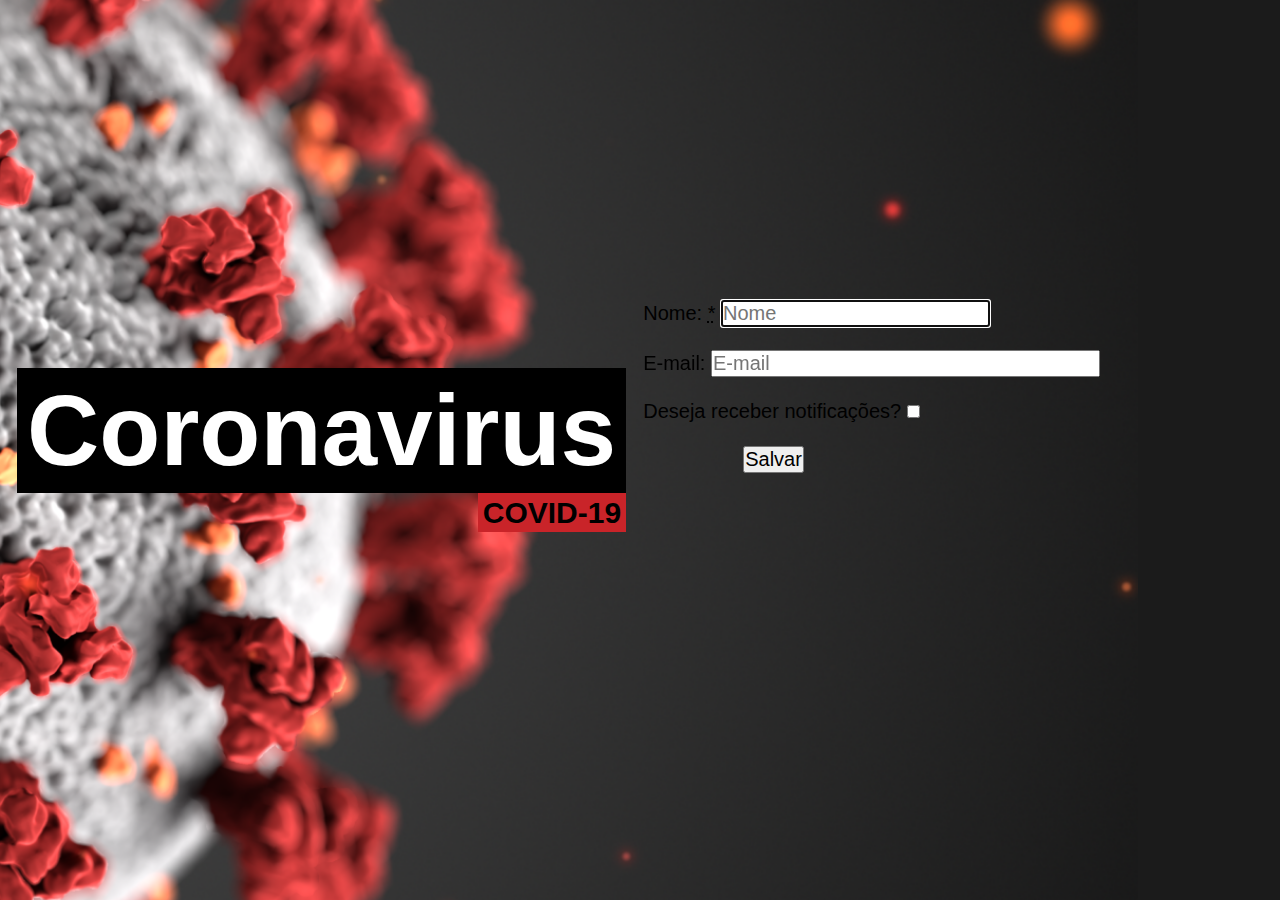
==== landing.html @ a78fe060 "Landing Page" ====
<!Doctype html>
<html lang="pt-BR">
    <head>
        <meta charset="utf-8">
        <title>Coronavirus (COVID-19)</title>
        <meta name="author" content="Carlos Eduardo, Diogo, Jefferson e Túlio">
        <meta name="description" content="Coronavírus é uma família de vírus que causam infecções respiratórias. O novo agente do coronavírus foi descoberto em 31/12/19 após casos registrados na China. Provoca a doença chamada de coronavírus (COVID-19).">
        <meta property="og:image" content="img/corona.png">
        <meta property="og:description" content="Coronavírus é uma família de vírus que causam infecções respiratórias. O novo agente do coronavírus foi descoberto em 31/12/19 após casos registrados na China. Provoca a doença chamada de coronavírus (COVID-19).">
        <meta property="og:title" content="Coronavirus (COVID-19)">
        <link rel="icon" href="img/favicon.svg">
        <meta name="theme-color" content="#810003">
        <link rel="stylesheet" href="styleLanding.css">
        <meta name="viewport" content="width=device-width, initial-scale=1">
    </head>

     <body>
         <header id="esquerda">
            <div>
                <h1>Coronavirus</h1>
                <h2>COVID-19</h2>
            </div>
        </header>
        <main>
        <div class="div">
        <form action="index.html" method="POST">
            <div>
                <label  for="nome">Nome: <abbr title="required">*</abbr></label>
                <input type="text" autofocus placeholder="Nome" id="nome"  name="usuario_nome" />
            </div>
            <br>
            <div>
                <label for="email">E-mail:</label>
                <input type="email" size="30" placeholder="E-mail" id="email" name="usuario_email" />
            </div>
            <br>
            <div>
                <label for="notifcacoes">Deseja receber notificações?</label>
                <input type="checkbox" name="notifcacoes" id="notificacoes" value="true" >
            </div>

            <br>
            <div class="button">
                <button type="submit">Salvar</button>
            </div>
        </form>
        </div>
    </main>   
   
       
    </body>
</html>
---- styleLanding.css ----
@charset 'utf-8';

:root
{
    --color-primary-0: #A31014;
    --color-primary-1: #DE4F53;
    --color-primary-2: #C92429;
    --color-primary-3: #810003;
    --color-primary-4: #570002;

    --rgba-primary-0: 163, 16, 20;
    --rgba-primary-1: 222, 79, 83;
    --rgba-primary-2: 201, 36, 41;
    --rgba-primary-3: 129,  0,  3;
    --rgba-primary-4:  87,  0,  2;
}

*
{
    margin: 0;
    padding: 0;
    font-size: 1em;
    box-sizing: border-box;
}

html
{
    width: 100%;
    height: 100%;
    font-family: sans-serif;
    font-size: 20px;
}

body
{
    display: flex;
    width: 100%;
    height: 100%;
    background-image: url(img/corona.png);
    background-position: 110% center;
    background-repeat: no-repeat;
    background-size: cover;
    background-color: #1B1B1B;
    font-family: sans-serif;
    font-size: 20px;
    overflow: hidden;
}

#esquerda
{
    flex: 1.5;
    display: flex;
    flex-direction: column;
    justify-content: center;
    align-items: center;
    align-content: flex-end;
    text-align: right;
}

#esquerda h1
{
    padding: 0.25rem 0.5rem;
    background-color: black;
    color: white;
    font-size: 5em;
    font-weight: 700;
}

#esquerda h2
{
    display: inline-block;
    padding: 0.125rem 0.25rem;
    background-color: #C92429;
    font-size: 1.5em;
}

#direita
{
    flex: 1;
    overflow-y: initial;
}

#direita nav
{
    position: sticky;
    top: 0;
    width: 100%;
}

#direita nav ul
{
    display: flex;
    justify-content: center;
    width: 100%;
    list-style: none;
}

#direita nav ul li
{
    display: inline-block;
    margin: auto 0.25rem;
    padding: 0.25rem;
    background-color: white;
    color: #C92429;
    font-weight: 700;
    box-shadow: 0.25rem 0.25rem rgb(222, 79, 83, 0.75);
}

#direita nav ul li a
{
    color: inherit;
}

.div 
{
    
    margin-right: 180px; 
    padding-bottom: 200px;
    margin-top: 300px;
    
}

.button
{
    margin-left: 100px
}
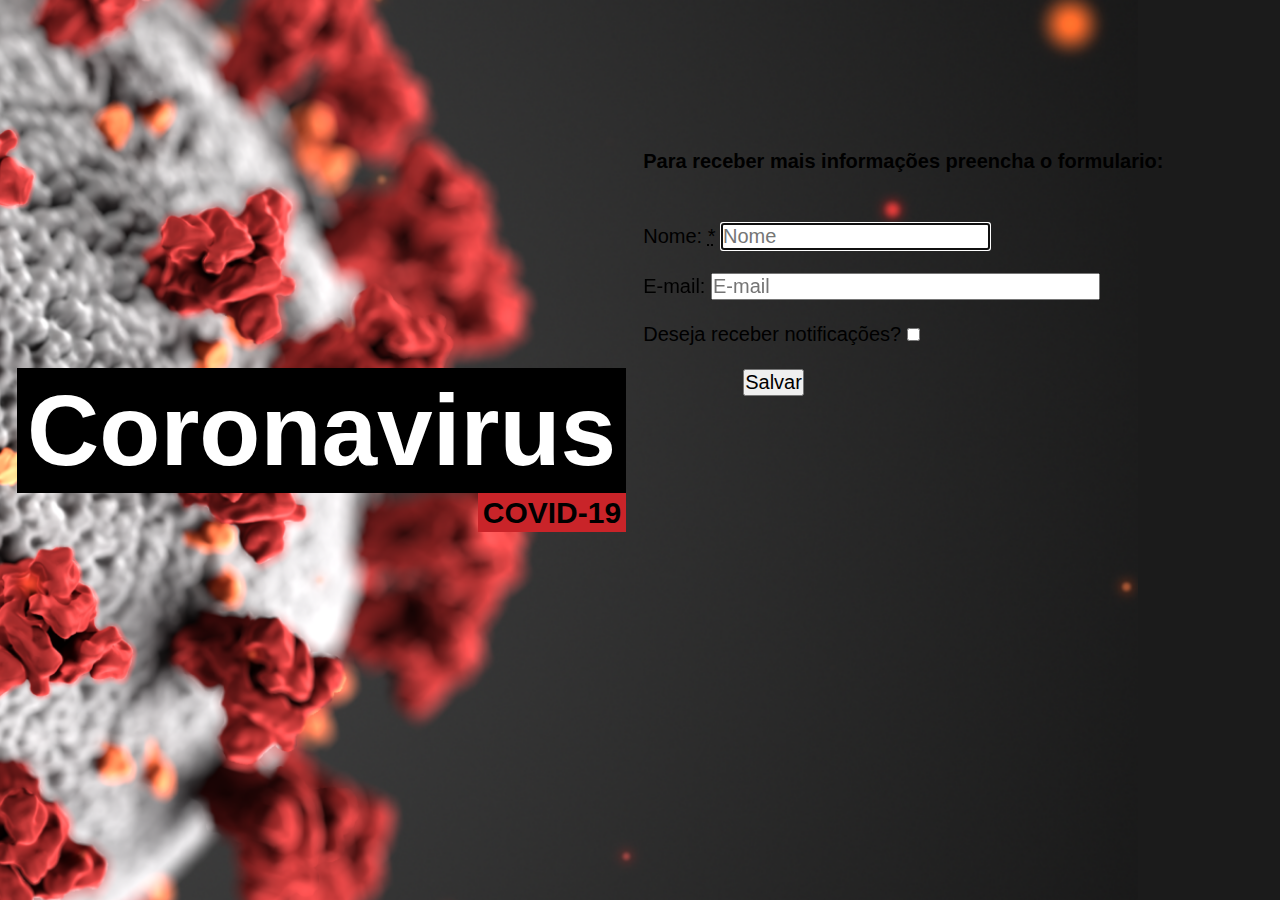
==== commit 9e8c3b98: "Beta 3" ====
--- a/landing.html
+++ b/landing.html
@@ -22,6 +22,9 @@
             </div>
         </header>
         <main>
+        <div class="titulo">
+           <h2> Para receber mais informações preencha o formulario:</h2>
+        </div>
         <div class="div">
         <form action="index.html" method="POST">
             <div>
--- a/styleLanding.css
+++ b/styleLanding.css
@@ -116,8 +116,15 @@
     
     margin-right: 180px; 
     padding-bottom: 200px;
-    margin-top: 300px;
+    margin-top: 50px;
     
+}
+
+.titulo
+{
+    margin-right: 20px; 
+   
+    margin-top: 150px;
 }
 
 .button
